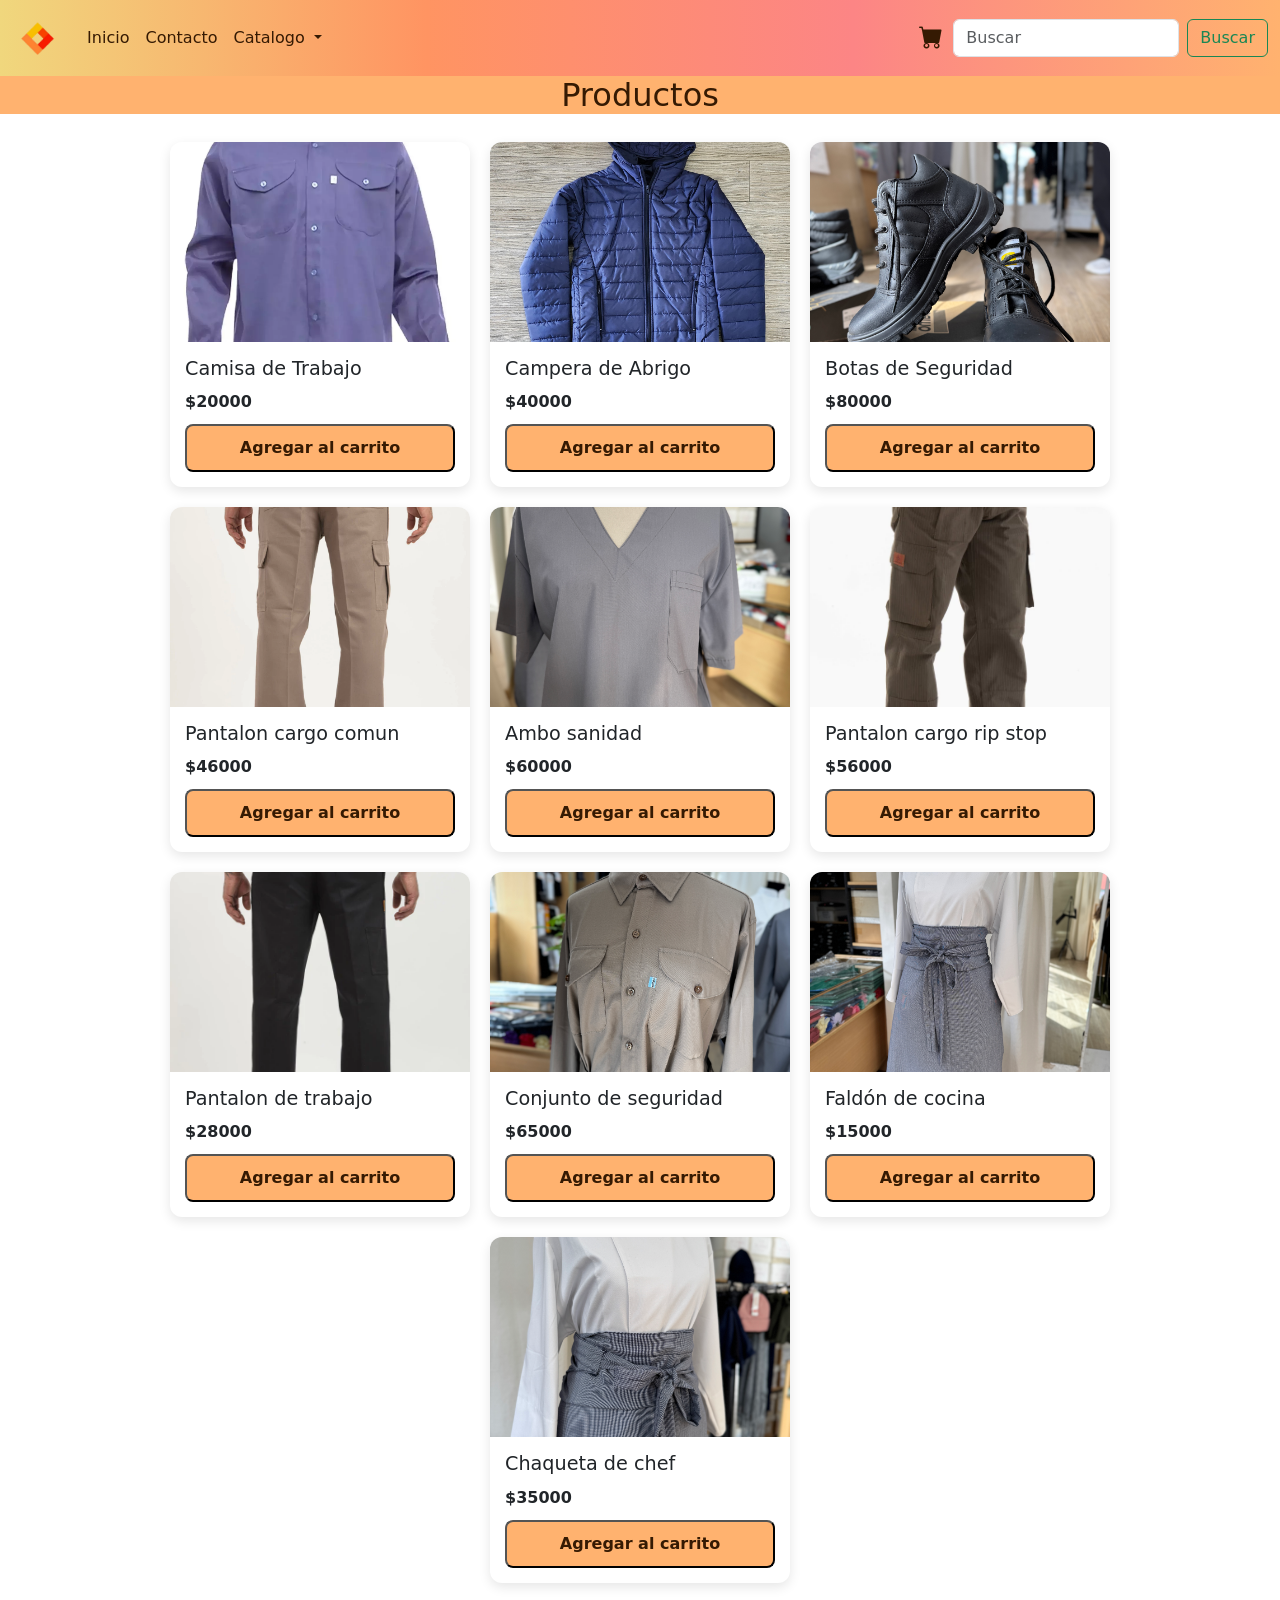
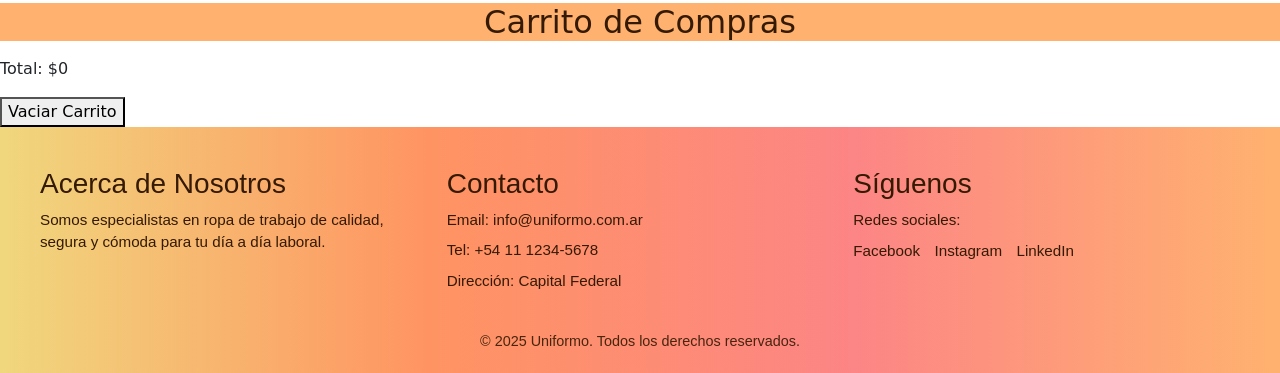
==== pages/carito.html @ d3aa77c0 "correcion" ====
<!DOCTYPE html>
    <html lang="es">
    <head>
        <meta charset="UTF-8" />
        <meta name="viewport" content="width=device-width, initial-scale=1.0" />
            <link rel="shortcut icon" href="../image/carrito-de-compras.png" type="image/x-icon">
        <link rel="stylesheet" href="../styles.css" />
        <link
    rel="stylesheet"
    href="https://cdn.jsdelivr.net/npm/bootstrap-icons@1.11.1/font/bootstrap-icons.css"
    />

        <link
        href="https://cdn.jsdelivr.net/npm/bootstrap@5.3.7/dist/css/bootstrap.min.css"
        rel="stylesheet"
        integrity="sha384-LN+7fdVzj6u52u30Kp6M/trliBMCMKTyK833zpbD+pXdCLuTusPj697FH4R/5mcr"
        crossorigin="anonymous"
        />
        <title>Carrito</title>
    </head>
    <body>
        <header>
        <nav class="navbar navbar-expand-lg bg-body-tertiary">
            <div class="container-fluid">
            <a class="navbar-brand" href="#"
                ><img
                src="../image/43d55f45-c905-48ce-8552-bac542ca8ee4-removebg-preview.png"
                alt=""
            /></a>
            <button
                class="navbar-toggler"
                type="button"
                data-bs-toggle="collapse"
                data-bs-target="#navbarSupportedContent"
                aria-controls="navbarSupportedContent"
                aria-expanded="false"
                aria-label="Toggle navigation"
            >
                <span class="navbar-toggler-icon"></span>
            </button>
            <div class="collapse navbar-collapse" id="navbarSupportedContent">
                <ul class="navbar-nav me-auto mb-2 mb-lg-0">
                <li class="nav-item">
                    <a
                    class="nav-link active"
                    aria-current="page"
                    href="../index.html"
                    >Inicio</a
                    >
                </li>
                <li class="nav-item">
                    <a class="nav-link" href="./contacto.html">Contacto</a>
                </li>
                <li class="nav-item dropdown">
                    <a
                    class="nav-link dropdown-toggle"
                    href="./catalogo.html"
                    role="button"
                    data-bs-toggle="dropdown"
                    aria-expanded="false"
                    >
                    Catalogo
                    </a>
                    <ul class="dropdown-menu">
                    <li>
                        <a class="dropdown-item" href="./catalogo.html">Sanidad</a>
                    </li>
                    <li>
                        <a class="dropdown-item" href="./catalogo.html"
                        >Construcion</a
                        >
                    </li>
                    <li>
                        <a class="dropdown-item" href="./catalogo.html"
                        >Gastronomia</a
                        >
                    </li>
                    </ul>
                </li>
                </ul>

                <form class="d-flex" role="search">
                    <a href="./carito.html" class="cart-icon">
                        <i class="bi bi-cart-fill"></i>
                    </a>
                <input
                    class="form-control me-2"
                    type="search"
                    placeholder="Buscar"
                    aria-label="search"
                />
                <button class="btn btn-outline-success" type="submit">
                    Buscar
                </button>
                </form>
            </div>
            </div>
        </nav>
        </header>
            <main>
    <section id="productos" class="producto-titulo">
        <h2>Productos</h2>
        <div class="tarjetas-container" id="productos-container">
        </div>
    </section>

    <section id="carrito" class="producto-titulo">
        <h2>Carrito de Compras</h2>
        <ul id="lista-carrito"></ul>
        <p>Total: $<span id="total">0</span></p>
        <button id="vaciar-carrito">Vaciar Carrito</button>
    </section>
    </main>
        <footer class="footer">
        <div class="footer-container">
            <div class="footer-seccion">
            <h3>Acerca de Nosotros</h3>
            <p>
                Somos especialistas en ropa de trabajo de calidad, segura y cómoda
                para tu día a día laboral.
            </p>
            </div>
            <div class="footer-seccion">
            <h3>Contacto</h3>
            <p>Email: info@uniformo.com.ar</p>
            <p>Tel: +54 11 1234-5678</p>
            <p>Dirección: Capital Federal</p>
            </div>
            <div class="footer-seccion">
            <h3>Síguenos</h3>
            <p>Redes sociales:</p>
            <div class="social-icons">
                <a href="https://www.facebook.com/"
                ><img src="" alt="" />Facebook</a
                >
                <a href="https://www.instagram.com/">Instagram</a>
                <a href="https://www.linkedin.com/">LinkedIn</a>
            </div>
            </div>
        </div>
        <div class="footer-copy">
            &copy; 2025 Uniformo. Todos los derechos reservados.
        </div>
        </footer>

        <script
        src="https://cdn.jsdelivr.net/npm/bootstrap@5.3.7/dist/js/bootstrap.bundle.min.js"
        integrity="sha384-ndDqU0Gzau9qJ1lfW4pNLlhNTkCfHzAVBReH9diLvGRem5+R9g2FzA8ZGN954O5Q"
        crossorigin="anonymous"
        ></script>
        <script src="../javascript/carrito.js"></script>
    </body>
    </html>
---- styles.css ----
/* General */
body {
  margin: 0;
  font-family: "Poppins", sans-serif;
  background-color: #fffaf5;

}

/*NAV*/
.navbar {
  background: linear-gradient(90deg, #f0d77d, #ff9462, #fc8585, #ffb26f);
  padding: 15px 40px;
  position: absolute;
  width: 100%;
  z-index: 10;
}

.navbar-brand img {
  height: 50px;
}

.nav-link {
  color: #351a03 !important;
  font-weight: 500;
  transition: color 0.3s ease;
}

.nav-link:hover {
  color: #f9c80e !important;
}

.dropdown-menu {
  background: white;
  border: none;
}

/*CARROUSEL*/

.carousel-inner img {
  height: 600px;
}

/*TARJETAS*/

.productos-destacados {
  color: #351a03;
  background-color: #ffb26f;
  text-align: center;
}
.tarjetas-container {
  display: flex;
  flex-wrap: wrap;
  gap: 20px;
  justify-content: center;
  padding: 20px;
}

.tarjeta {
  background-color: #fff;
  border-radius: 12px;
  overflow: hidden;
  width: 300px;
  box-shadow: 0 4px 12px rgba(0, 0, 0, 0.1);
  display: flex;
  flex-direction: column;
  transition: transform 0.2s, box-shadow 0.2s;
}

.tarjeta:hover {
  transform: translateY(-5px);
  box-shadow: 0 8px 20px rgba(0, 0, 0, 0.2);
}

.tarjeta-imagen img {
  width: 100%;
  height: 200px;
  object-fit: cover;
}

.tarjeta-contenido {
  padding: 15px;
  display: flex;
  flex-direction: column;
  flex-grow: 1;
}

.tarjeta-titulo {
  font-size: 1.2rem;
  margin-bottom: 10px;
}

.tarjeta-descripcion {
  font-size: 0.95rem;
  color: #555;
  margin-bottom: 15px;
  flex-grow: 1;
}

.tarjeta-precio {
  font-weight: bold;
  margin-bottom: 10px;
}

.tarjeta-boton {
  text-decoration: none;
  text-align: center;
  padding: 10px 0;
  background-color: #ffb26f;
  color: #351a03;
  border-radius: 8px;
  font-weight: bold;
  transition: background-color 0.2s;
}

.tarjeta-boton:hover {
  background-color: #0056b3;
}

@media (max-width: 650px) {
  .tarjeta {
    width: 90%;
  }
}

/*FOOTER*/
.footer {
  background: linear-gradient(90deg, #f0d77d, #ff9462, #fc8585, #ffb26f);
  color: #351a03;
  padding: 40px 20px 20px 20px;
  font-family: Arial, sans-serif;
}

.footer-container {
  display: flex;
  flex-wrap: wrap;
  justify-content: space-between;
  gap: 20px;
  max-width: 1200px;
  margin: 0 auto;
}

.footer-seccion {
  flex: 1 1 250px;
}

.footer-seccion h4 {
  margin-bottom: 15px;
  font-size: 1.2rem;
}

.footer-seccion p,
.footer-seccion a {
  font-size: 0.95rem;
  color: #351a03;
  text-decoration: none;
  margin-bottom: 8px;
}

.footer-seccion a:hover {
  text-decoration: underline;
}

.social-icons a {
  display: inline-block;
  margin-right: 10px;
}

.footer-copy {
  text-align: center;
  margin-top: 30px;
  font-size: 0.9rem;
  opacity: 0.9;
}

/* Responsivo */
@media (max-width: 768px) {
  .footer-container {
    flex-direction: column;
    align-items: center;
    text-align: center;
  }

  .footer-seccion {
    flex: unset;
  }
}

/*CARRITO*/
.cart-icon {
  font-size: 1.5rem;
  color: #351a03;
  margin-right: 10px;
  display: flex;
  align-items: center;
}

.cart-icon:hover {
  color: #f9c80e;
}

.producto-titulo h2,
.producto-titulo h1 {
  color: #351a03;
  background-color: #ffb26f;
  text-align: center;
}
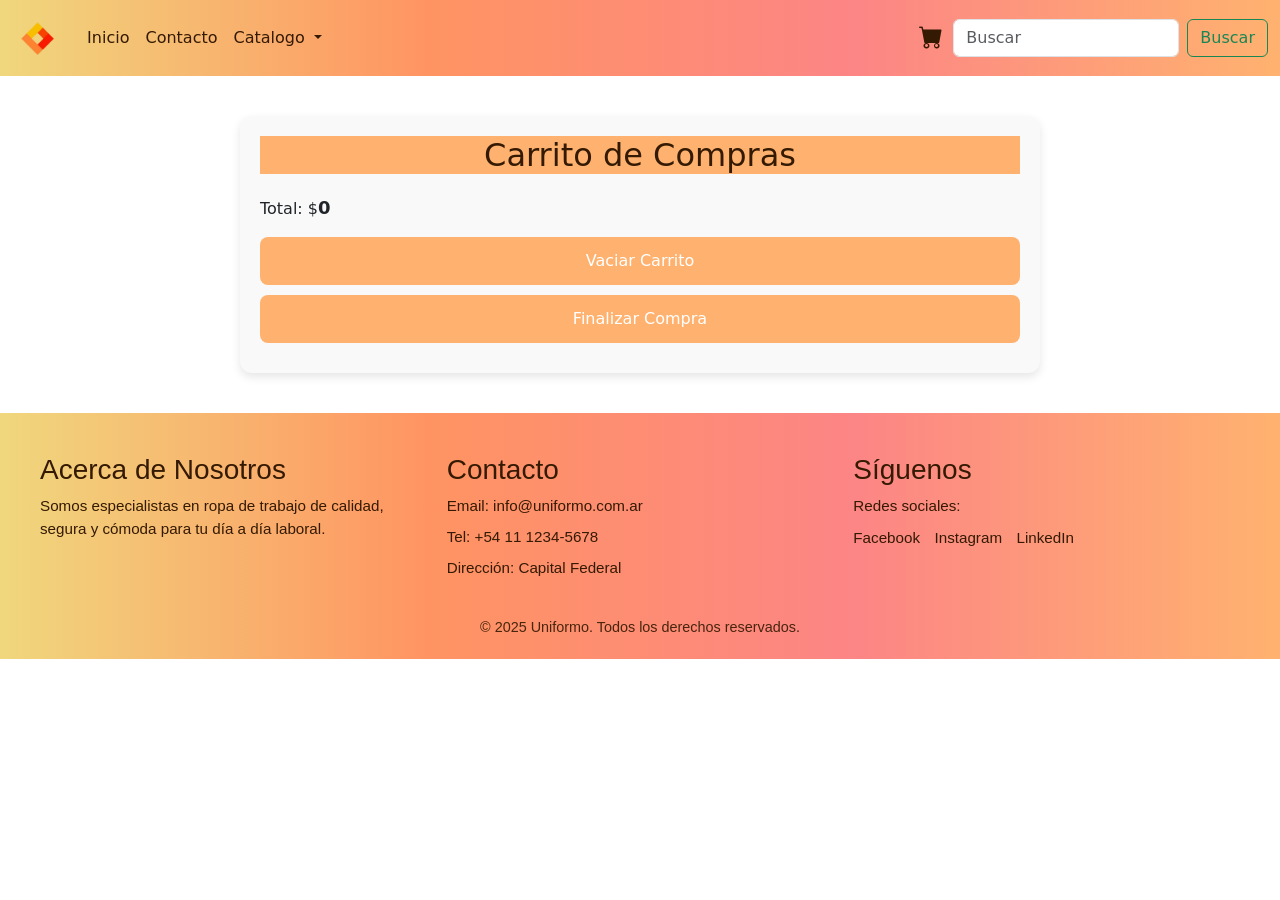
==== commit 7a818f04: "ultimas-correcciones" ====
--- a/pages/carito.html
+++ b/pages/carito.html
@@ -98,17 +98,14 @@
         </nav>
         </header>
             <main>
-    <section id="productos" class="producto-titulo">
-        <h2>Productos</h2>
-        <div class="tarjetas-container" id="productos-container">
-        </div>
-    </section>
 
     <section id="carrito" class="producto-titulo">
         <h2>Carrito de Compras</h2>
         <ul id="lista-carrito"></ul>
         <p>Total: $<span id="total">0</span></p>
         <button id="vaciar-carrito">Vaciar Carrito</button>
+<button id="finalizar-compra">Finalizar Compra</button>
+
     </section>
     </main>
         <footer class="footer">
--- a/styles.css
+++ b/styles.css
@@ -204,3 +204,135 @@
   background-color: #ffb26f;
   text-align: center;
 }
+
+#carrito {
+  max-width: 800px;
+  margin: 40px auto;
+  padding: 20px;
+  background-color: #f9f9f9; 
+  border-radius: 12px;
+  box-shadow: 0 4px 10px rgba(0,0,0,0.1);
+}
+
+#carrito h2 {
+  text-align: center;
+  margin-bottom: 20px;
+  color: #351a03;
+}
+
+
+#lista-carrito {
+  list-style: none;
+  padding: 0;
+  margin-bottom: 20px;
+}
+
+#lista-carrito li {
+  display: flex;
+  justify-content: space-between;
+  padding: 10px 15px;
+  border-bottom: 1px solid #ddd;
+  font-size: 16px;
+  color: #351a03;
+}
+
+#total {
+  font-weight: bold;
+  font-size: 18px;
+}
+
+
+#vaciar-carrito,
+#finalizar-compra {
+  display: block;
+  width: 100%;
+  margin: 10px 0;
+  padding: 12px;
+  border: none;
+  border-radius: 8px;
+  font-size: 16px;
+  cursor: pointer;
+  transition: background-color 0.3s;
+}
+
+/* Vaciar carrito */
+#vaciar-carrito {
+  background-color: #ffb26f;
+  color: #fff;
+}
+#vaciar-carrito:hover {
+  background-color: #ad692d;
+}
+
+/* Finalizar compra */
+#finalizar-compra {
+  background-color: #ffb26f;
+  color: #fff;
+}
+#finalizar-compra:hover {
+  background-color: #ad692d;
+}
+
+
+/*FORMULARIO*/
+
+.contacto {
+  max-width: 500px;      
+  margin: 50px auto;      
+  padding: 20px;
+  background: #f9f9f9;  
+  border-radius: 12px;    
+  box-shadow: 0 4px 10px rgba(0,0,0,0.1);
+}
+
+.contacto-titulo {
+  text-align: center;
+  margin-bottom: 20px;
+  color:  #351a03;
+  font-size: 1.8rem;
+}
+
+.campo {
+  display: flex;
+  flex-direction: column;
+  margin-bottom: 15px;
+}
+
+.campo label {
+  margin-bottom: 5px;
+  font-weight: bold;
+  color:  #351a03;
+}
+
+.campo input,
+.campo textarea {
+  padding: 10px;
+  border: 1px solid #ccc;
+  border-radius: 8px;
+  font-size: 1rem;
+  transition: border-color 0.3s;
+}
+
+.campo input:focus,
+.campo textarea:focus {
+  outline: none;
+  border-color: #ffb26f;
+}
+
+/* Botón */
+.btn-enviar {
+  display: block;
+  width: 100%;
+  padding: 12px;
+  background: #c78c58;
+  color: #fff;
+  border: none;
+  border-radius: 8px;
+  font-size: 1.1rem;
+  cursor: pointer;
+  transition: background 0.3s;
+}
+
+.btn-enviar:hover {
+  background: #351a03;
+}
